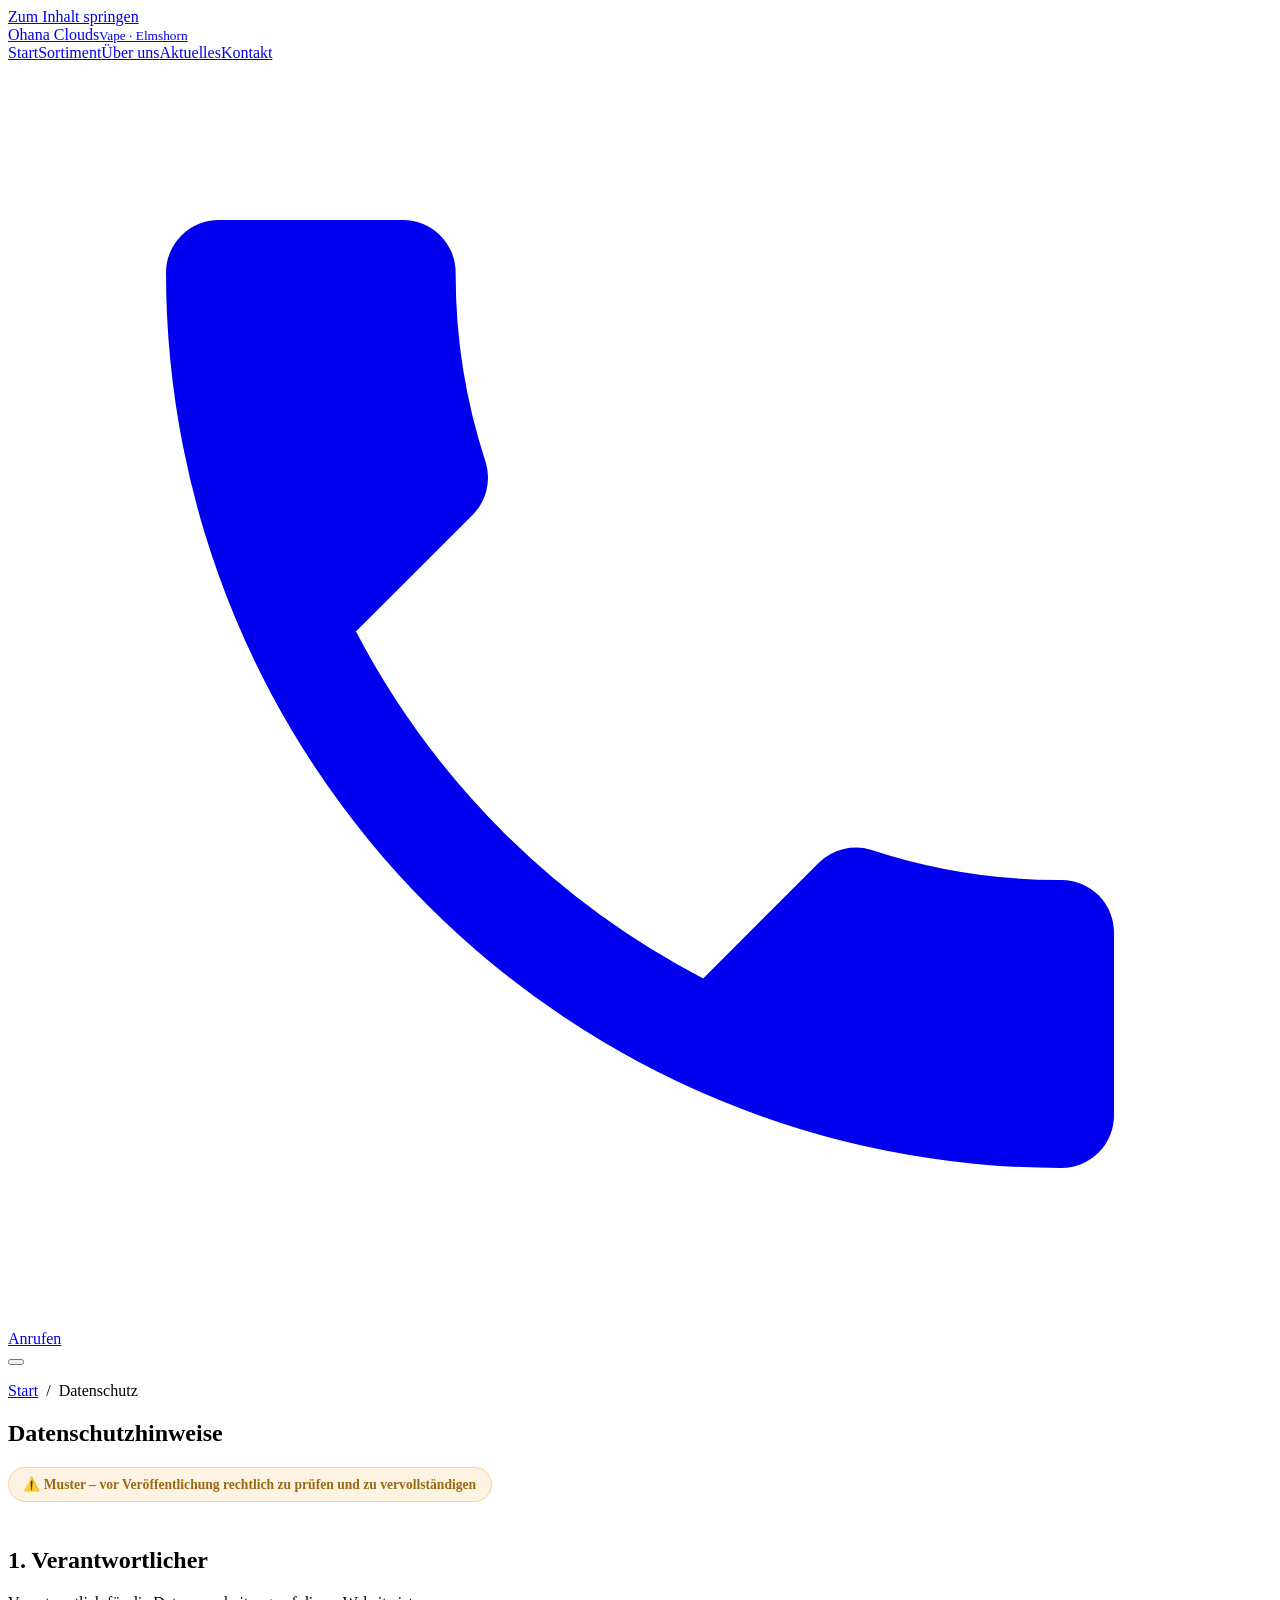
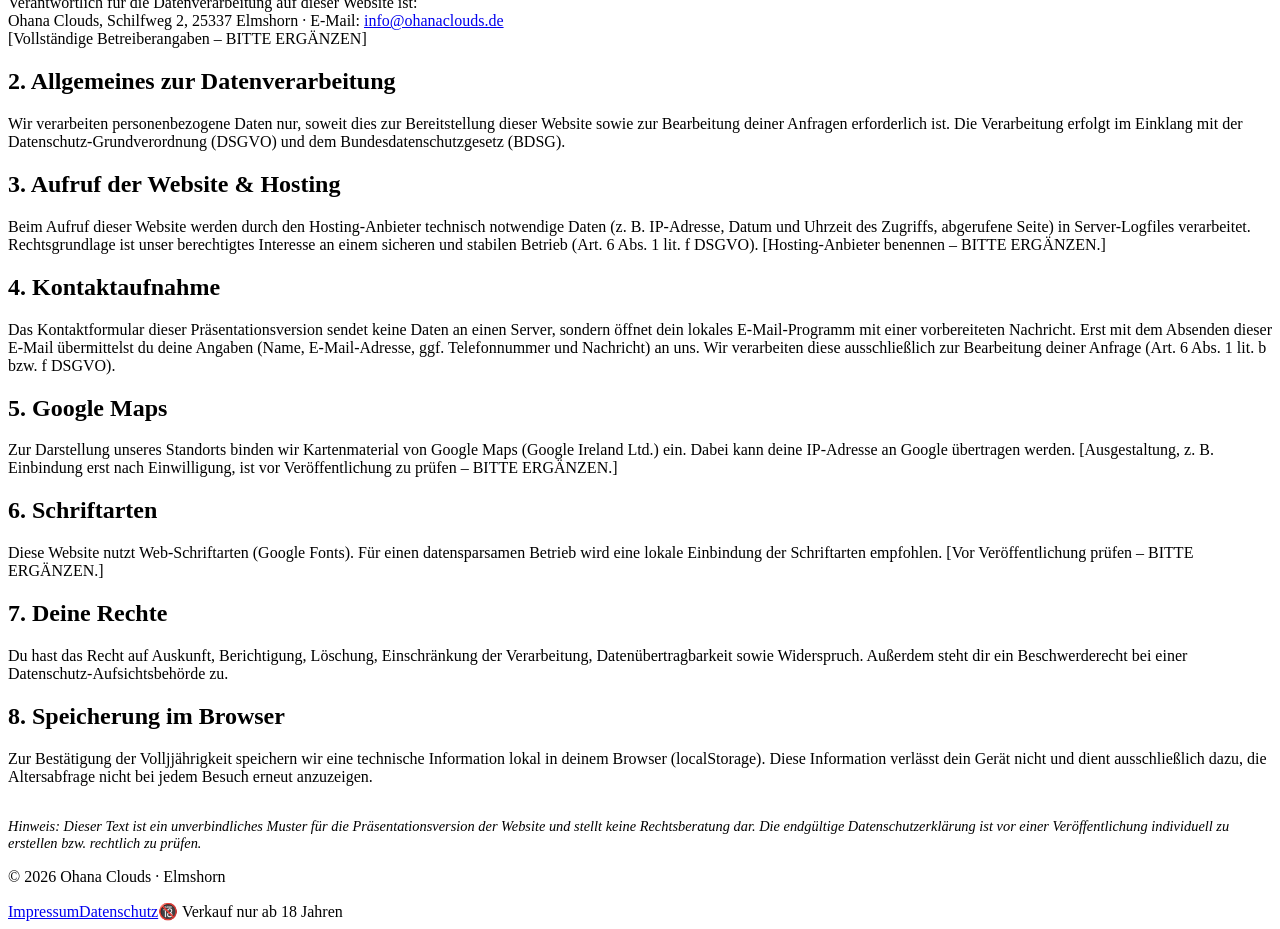
==== datenschutz.html @ c7a7dd70 "Add remaining pages + meta" ====
<!DOCTYPE html>
<html lang="de">
<head>
<meta charset="UTF-8">
<meta name="viewport" content="width=device-width, initial-scale=1">
<title>Datenschutz – Ohana Clouds Elmshorn</title>
<meta name="description" content="Datenschutzhinweise von Ohana Clouds, Elmshorn.">
<meta name="robots" content="index, follow">
<meta name="theme-color" content="#0E4C5A">
<link rel="canonical" href="https://ohanaclouds.de/datenschutz.html">
<link rel="icon" href="assets/img/favicon.svg" type="image/svg+xml">
<link rel="preconnect" href="https://fonts.googleapis.com">
<link rel="preconnect" href="https://fonts.gstatic.com" crossorigin>
<link href="https://fonts.googleapis.com/css2?family=Fraunces:ital,opsz,wght@0,9..144,500;0,9..144,600;1,9..144,600&family=Inter:wght@400;500;600;700&display=swap" rel="stylesheet">
<link rel="stylesheet" href="assets/css/styles.css">
</head>
<body>
<a class="skip-link" href="#main">Zum Inhalt springen</a>

<header class="site-header">
  <div class="container nav">
    <a class="brand" href="index.html" aria-label="Ohana Clouds Startseite"><img src="assets/img/logo.svg" alt=""><span>Ohana Clouds<small>Vape · Elmshorn</small></span></a>
    <nav class="nav-links" id="navLinks" aria-label="Hauptnavigation">
      <a href="index.html">Start</a><a href="sortiment.html">Sortiment</a><a href="ueber-uns.html">Über uns</a><a href="aktuelles.html">Aktuelles</a><a href="kontakt.html">Kontakt</a>
    </nav>
    <div class="nav-actions">
      <div class="nav-cta"><a class="btn btn--primary" href="tel:+4941217890509"><svg viewBox="0 0 24 24" fill="currentColor"><path d="M6.6 10.8a15.5 15.5 0 006.6 6.6l2.2-2.2a1 1 0 011-.24 11.4 11.4 0 003.6.57 1 1 0 011 1V20a1 1 0 01-1 1A17 17 0 013 4a1 1 0 011-1h3.5a1 1 0 011 1 11.4 11.4 0 00.57 3.6 1 1 0 01-.25 1l-2.2 2.2z"/></svg> Anrufen</a></div>
      <button class="nav-toggle" id="navToggle" aria-expanded="false" aria-controls="navLinks" aria-label="Menü öffnen"><span></span></button>
    </div>
  </div>
</header>

<main id="main">
<section class="page-hero">
  <div class="container">
    <p class="crumbs"><a href="index.html">Start</a> &nbsp;/&nbsp; Datenschutz</p>
    <h1>Datenschutzhinweise</h1>
  </div>
</section>

<section class="section">
  <div class="container prose">
    <div class="form-note" style="color:#9a6a12;background:rgba(242,169,60,.14);border:1px solid rgba(242,169,60,.4);display:inline-flex;align-items:center;gap:.5rem;padding:.5rem .9rem;border-radius:999px;font-weight:600;font-size:.85rem;margin-bottom:1.6rem">⚠️ Muster – vor Veröffentlichung rechtlich zu prüfen und zu vervollständigen</div>

    <h2>1. Verantwortlicher</h2>
    <p>Verantwortlich für die Datenverarbeitung auf dieser Website ist:<br>
    Ohana Clouds, Schilfweg 2, 25337 Elmshorn · E-Mail: <a href="mailto:info@ohanaclouds.de">info@ohanaclouds.de</a><br>
    [Vollständige Betreiberangaben – BITTE ERGÄNZEN]</p>

    <h2>2. Allgemeines zur Datenverarbeitung</h2>
    <p>Wir verarbeiten personenbezogene Daten nur, soweit dies zur Bereitstellung dieser Website sowie zur Bearbeitung deiner Anfragen erforderlich ist. Die Verarbeitung erfolgt im Einklang mit der Datenschutz-Grundverordnung (DSGVO) und dem Bundesdatenschutzgesetz (BDSG).</p>

    <h2>3. Aufruf der Website &amp; Hosting</h2>
    <p>Beim Aufruf dieser Website werden durch den Hosting-Anbieter technisch notwendige Daten (z. B. IP-Adresse, Datum und Uhrzeit des Zugriffs, abgerufene Seite) in Server-Logfiles verarbeitet. Rechtsgrundlage ist unser berechtigtes Interesse an einem sicheren und stabilen Betrieb (Art. 6 Abs. 1 lit. f DSGVO). [Hosting-Anbieter benennen – BITTE ERGÄNZEN.]</p>

    <h2>4. Kontaktaufnahme</h2>
    <p>Das Kontaktformular dieser Präsentationsversion sendet keine Daten an einen Server, sondern öffnet dein lokales E-Mail-Programm mit einer vorbereiteten Nachricht. Erst mit dem Absenden dieser E-Mail übermittelst du deine Angaben (Name, E-Mail-Adresse, ggf. Telefonnummer und Nachricht) an uns. Wir verarbeiten diese ausschließlich zur Bearbeitung deiner Anfrage (Art. 6 Abs. 1 lit. b bzw. f DSGVO).</p>

    <h2>5. Google Maps</h2>
    <p>Zur Darstellung unseres Standorts binden wir Kartenmaterial von Google Maps (Google Ireland Ltd.) ein. Dabei kann deine IP-Adresse an Google übertragen werden. [Ausgestaltung, z. B. Einbindung erst nach Einwilligung, ist vor Veröffentlichung zu prüfen – BITTE ERGÄNZEN.]</p>

    <h2>6. Schriftarten</h2>
    <p>Diese Website nutzt Web-Schriftarten (Google Fonts). Für einen datensparsamen Betrieb wird eine lokale Einbindung der Schriftarten empfohlen. [Vor Veröffentlichung prüfen – BITTE ERGÄNZEN.]</p>

    <h2>7. Deine Rechte</h2>
    <p>Du hast das Recht auf Auskunft, Berichtigung, Löschung, Einschränkung der Verarbeitung, Datenübertragbarkeit sowie Widerspruch. Außerdem steht dir ein Beschwerderecht bei einer Datenschutz-Aufsichtsbehörde zu.</p>

    <h2>8. Speicherung im Browser</h2>
    <p>Zur Bestätigung der Volljjährigkeit speichern wir eine technische Information lokal in deinem Browser (localStorage). Diese Information verlässt dein Gerät nicht und dient ausschließlich dazu, die Altersabfrage nicht bei jedem Besuch erneut anzuzeigen.</p>

    <p style="margin-top:2rem;color:var(--muted);font-size:.9rem"><em>Hinweis: Dieser Text ist ein unverbindliches Muster für die Präsentationsversion der Website und stellt keine Rechtsberatung dar. Die endgültige Datenschutzerklärung ist vor einer Veröffentlichung individuell zu erstellen bzw. rechtlich zu prüfen.</em></p>
  </div>
</section>
</main>

<footer class="site-footer">
  <div class="container">
    <div class="footer-bottom" style="border:0;margin:0;padding-top:0">
      <p>© <span id="year">2026</span> Ohana Clouds · Elmshorn</p>
      <nav aria-label="Rechtliche Links"><a href="impressum.html">Impressum</a><a href="datenschutz.html">Datenschutz</a><span class="age-note">🔞 Verkauf nur ab 18 Jahren</span></nav>
    </div>
  </div>
</footer>
<script src="assets/js/main.js" defer></script>
</body>
</html>
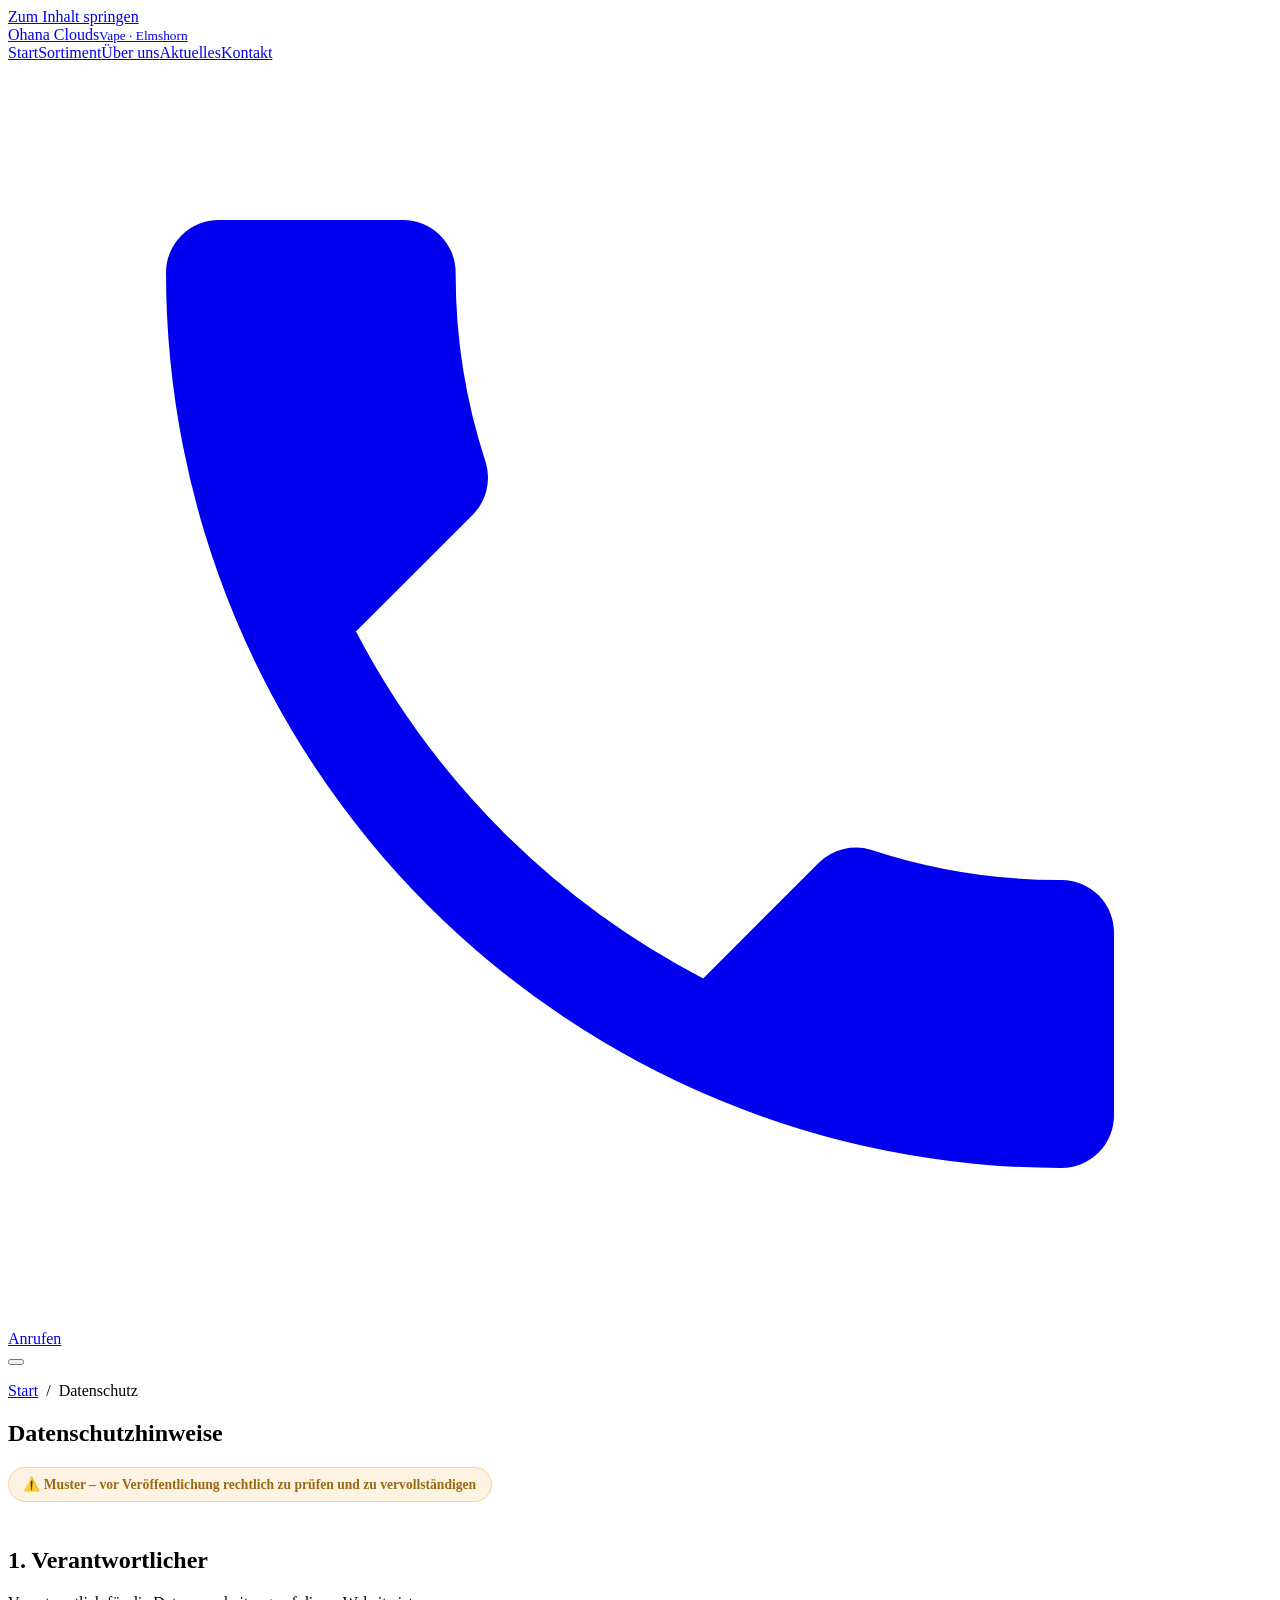
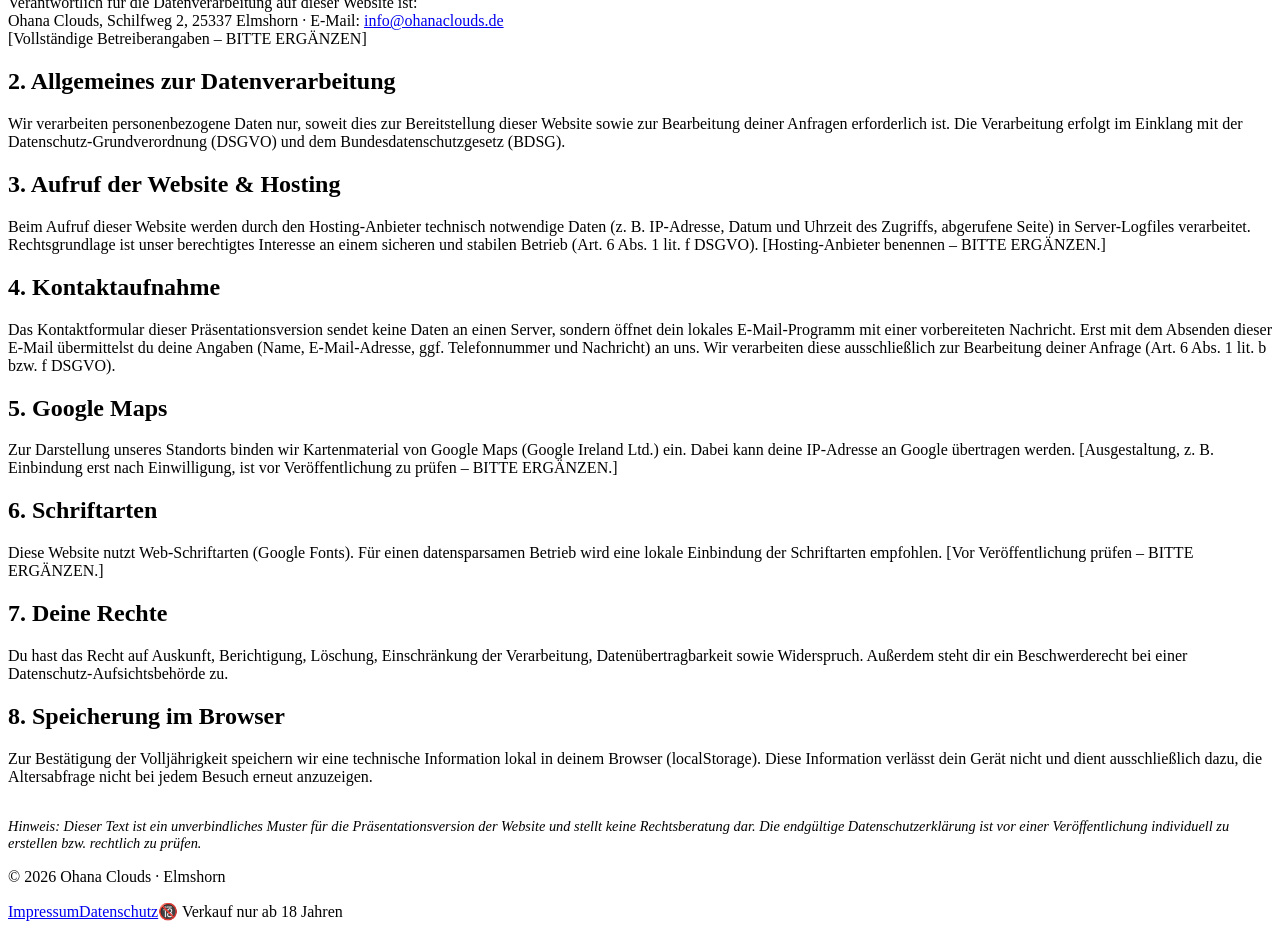
==== commit 8a36053b: "Fix typo in datenschutz.html" ====
--- a/datenschutz.html
+++ b/datenschutz.html
@@ -66,7 +66,7 @@
     <p>Du hast das Recht auf Auskunft, Berichtigung, Löschung, Einschränkung der Verarbeitung, Datenübertragbarkeit sowie Widerspruch. Außerdem steht dir ein Beschwerderecht bei einer Datenschutz-Aufsichtsbehörde zu.</p>
 
     <h2>8. Speicherung im Browser</h2>
-    <p>Zur Bestätigung der Volljjährigkeit speichern wir eine technische Information lokal in deinem Browser (localStorage). Diese Information verlässt dein Gerät nicht und dient ausschließlich dazu, die Altersabfrage nicht bei jedem Besuch erneut anzuzeigen.</p>
+    <p>Zur Bestätigung der Volljährigkeit speichern wir eine technische Information lokal in deinem Browser (localStorage). Diese Information verlässt dein Gerät nicht und dient ausschließlich dazu, die Altersabfrage nicht bei jedem Besuch erneut anzuzeigen.</p>
 
     <p style="margin-top:2rem;color:var(--muted);font-size:.9rem"><em>Hinweis: Dieser Text ist ein unverbindliches Muster für die Präsentationsversion der Website und stellt keine Rechtsberatung dar. Die endgültige Datenschutzerklärung ist vor einer Veröffentlichung individuell zu erstellen bzw. rechtlich zu prüfen.</em></p>
   </div>
